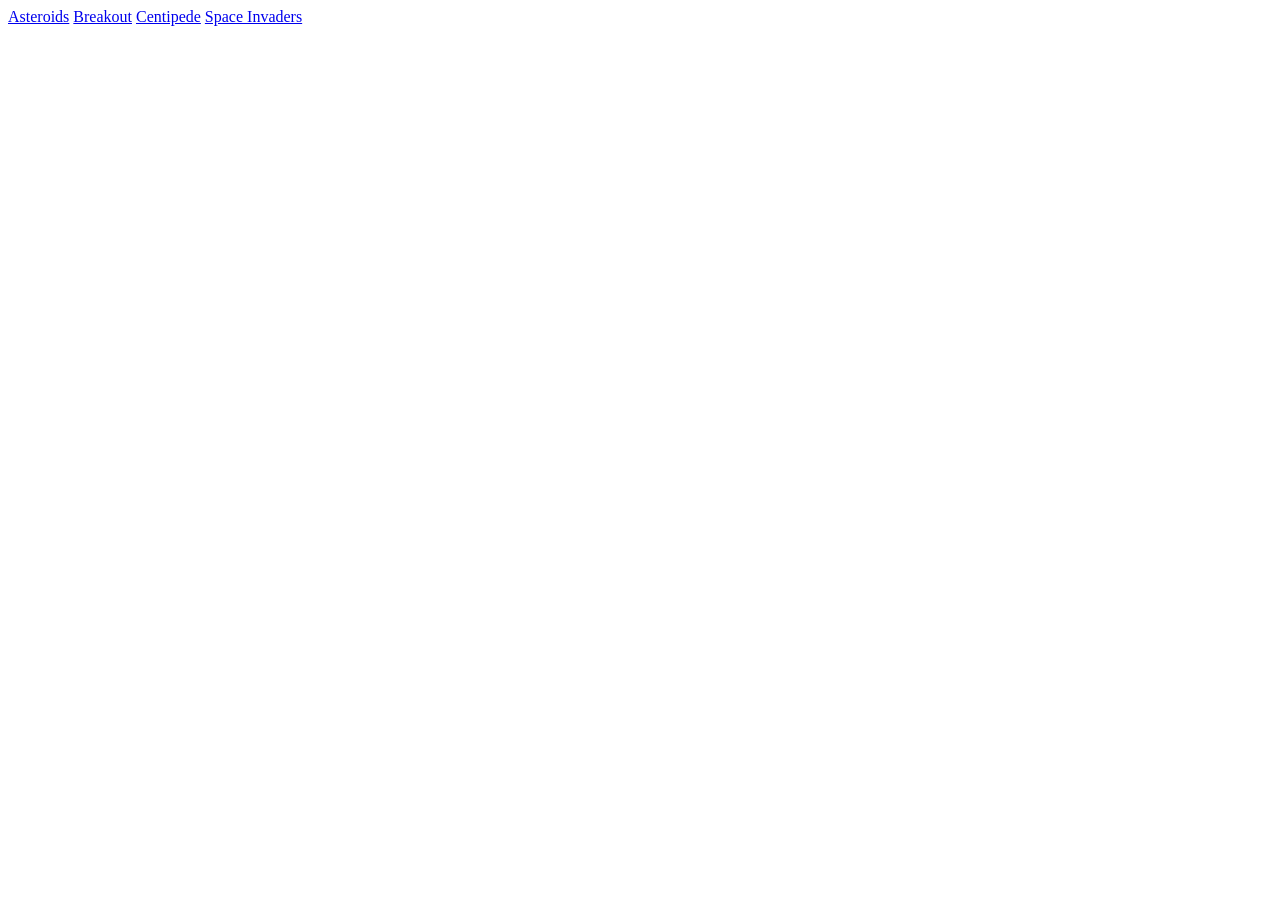
==== index.html @ 8311262d "add games. initialize links" ====
<!DOCTYPE html>
<html lang="en">
  <head>
    <meta charset="UTF-8" />
    <meta name="viewport" content="width=device-width, initial-scale=1.0" />
    <title>Javascript Arcade</title>
  </head>
  <body>
    <a href="/games/asteroids/" target="_blank">Asteroids</a>
    <a href="/games/breakout/" target="_blank">Breakout</a>
    <a href="/games/centipede/" target="_blank">Centipede</a>
    <a href="/games/space-invaders/" target="_blank">Space Invaders</a>
  </body>
</html>
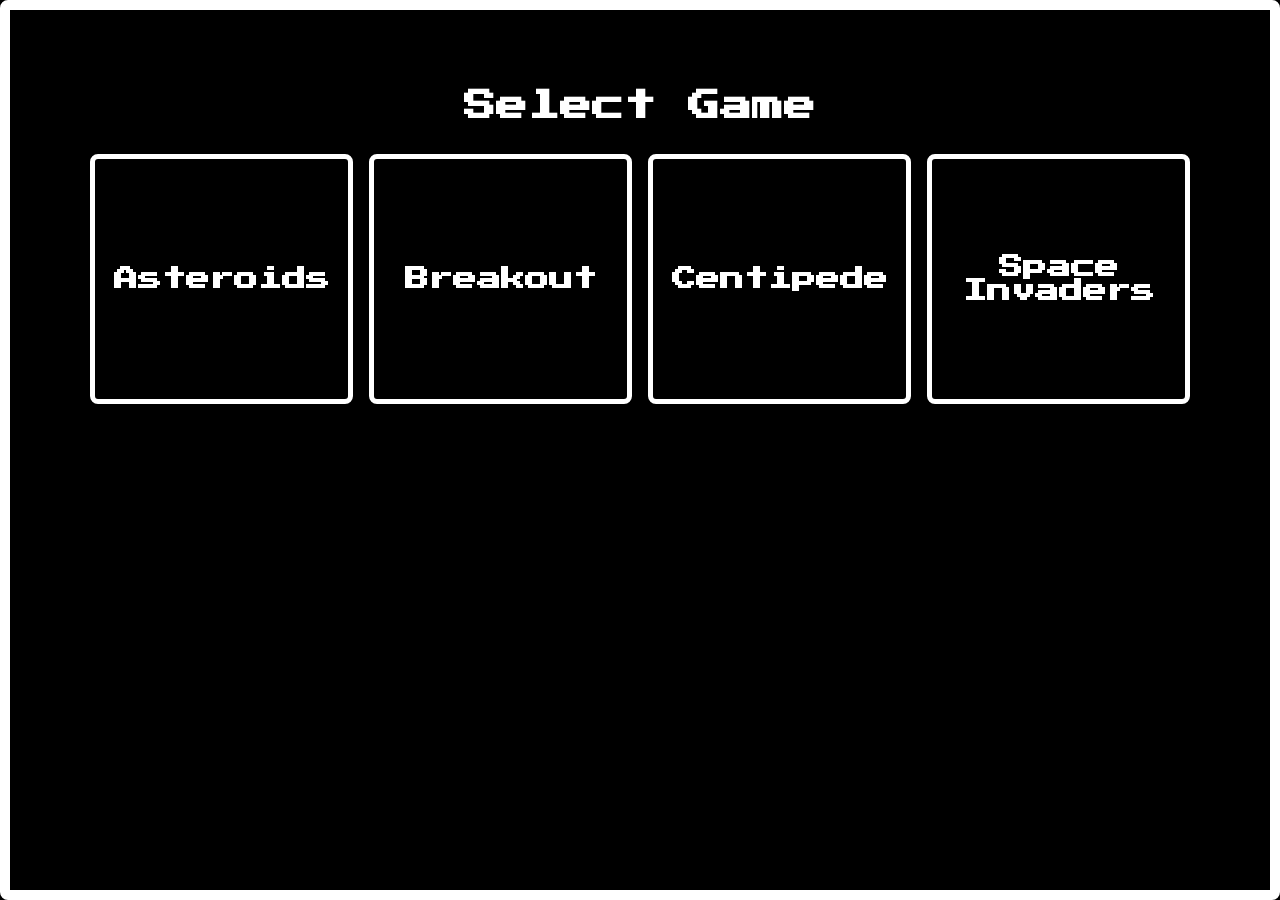
==== commit 50047526: "font, initial stylles and grid layout" ====
--- a/index.html
+++ b/index.html
@@ -4,11 +4,23 @@
     <meta charset="UTF-8" />
     <meta name="viewport" content="width=device-width, initial-scale=1.0" />
     <title>Javascript Arcade</title>
+    <link rel="stylesheet" href="/assets/css/style.css" />
   </head>
   <body>
-    <a href="/games/asteroids/" target="_blank">Asteroids</a>
-    <a href="/games/breakout/" target="_blank">Breakout</a>
-    <a href="/games/centipede/" target="_blank">Centipede</a>
-    <a href="/games/space-invaders/" target="_blank">Space Invaders</a>
+    <h1>Select Game</h1>
+    <div class="flex">
+      <a class="game" href="/games/asteroids/" target="_blank">
+        <h2>Asteroids</h2></a
+      >
+      <a class="game" href="/games/breakout/" target="_blank">
+        <h2>Breakout</h2></a
+      >
+      <a class="game" href="/games/centipede/" target="_blank">
+        <h2>Centipede</h2></a
+      >
+      <a class="game" href="/games/space-invaders/" target="_blank">
+        <h2>Space Invaders</h2>
+      </a>
+    </div>
   </body>
 </html>
--- a/assets/css/style.css
+++ b/assets/css/style.css
@@ -0,0 +1,52 @@
+@import url("https://fonts.googleapis.com/css2?family=Press+Start+2P&display=swap");
+
+:root {
+  --br: 8px;
+}
+
+* {
+  box-sizing: border-box;
+  color: white;
+  font-family: "Press Start 2P", system-ui;
+  margin: 0;
+  padding: 0;
+}
+
+body {
+  background: black;
+  border: 10px solid white;
+  border-radius: var(--br);
+  padding: 5em;
+  height: 100vh;
+}
+
+h1 {
+  font-size: 2em;
+  margin: 0 0 1em;
+  text-align: center;
+}
+
+.flex {
+  display: flex;
+  gap: 1em;
+
+  @media screen and (max-width: 992px) {
+    flex-direction: column;
+  }
+}
+
+.game {
+  align-items: center;
+  border: 5px solid white;
+  border-radius: var(--br);
+  display: flex;
+  flex: 1;
+  justify-content: center;
+  text-align: center;
+  text-decoration: none;
+  height: 250px;
+
+  @media screen and (max-width: 992px) {
+    flex: auto;
+  }
+}
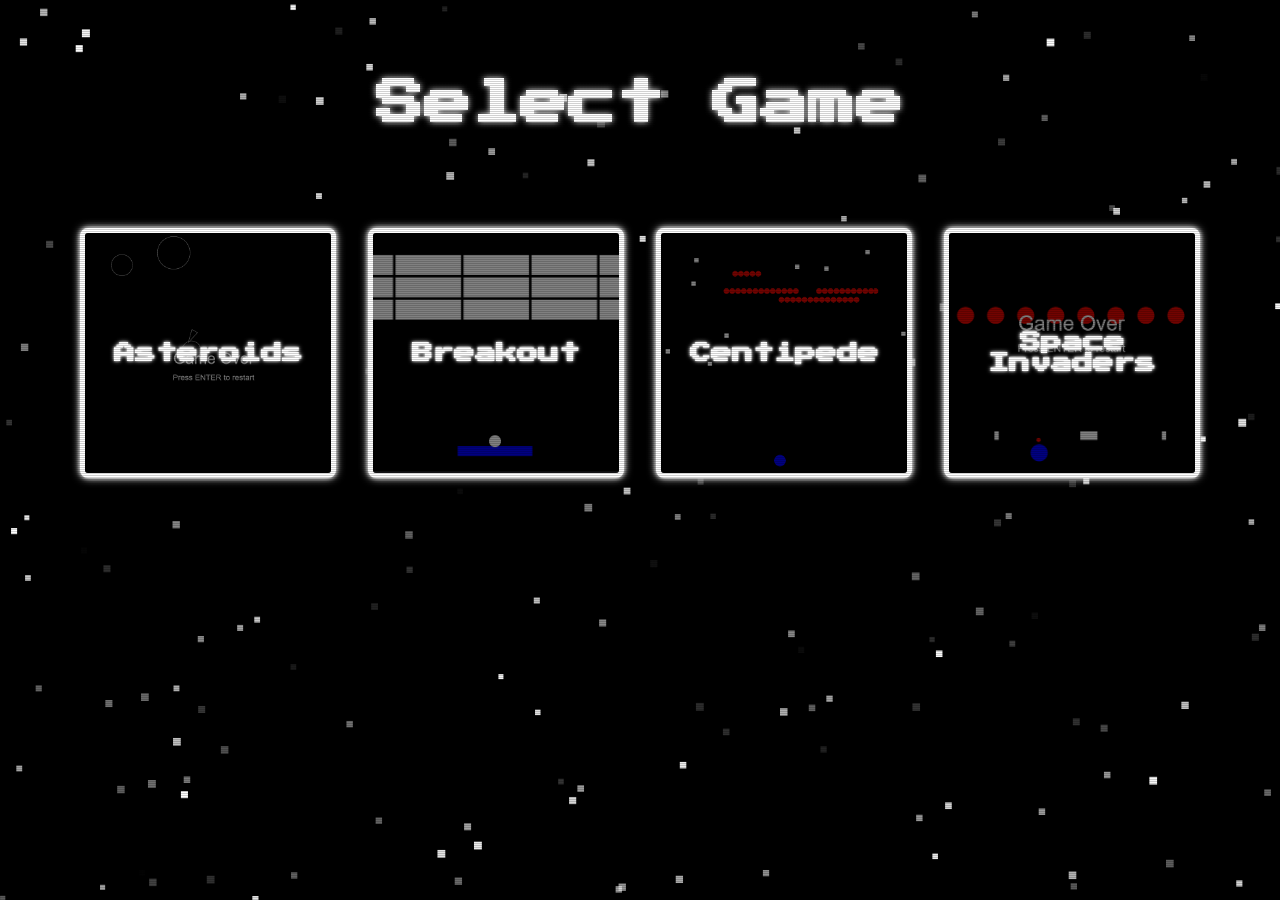
==== commit 5e7bbf9f: "crt and pixel effects. Added thumbnails" ====
--- a/index.html
+++ b/index.html
@@ -4,23 +4,30 @@
     <meta charset="UTF-8" />
     <meta name="viewport" content="width=device-width, initial-scale=1.0" />
     <title>Javascript Arcade</title>
-    <link rel="stylesheet" href="/assets/css/style.css" />
+    <link rel="stylesheet" href="/assets/style.css" />
   </head>
   <body>
+    <canvas id="starfield"></canvas>
     <h1>Select Game</h1>
     <div class="flex">
       <a class="game" href="/games/asteroids/" target="_blank">
+        <img src="/assets/thumbnails/asteroids.png" alt="asteroids" />
         <h2>Asteroids</h2></a
       >
       <a class="game" href="/games/breakout/" target="_blank">
+        <img src="/assets/thumbnails/breakout.png" alt="breakout" />
         <h2>Breakout</h2></a
       >
       <a class="game" href="/games/centipede/" target="_blank">
+        <img src="/assets/thumbnails/centipede.png" alt="centipede" />
         <h2>Centipede</h2></a
       >
       <a class="game" href="/games/space-invaders/" target="_blank">
+        <img src="/assets/thumbnails/space-invaders.png" alt="space-invaders" />
         <h2>Space Invaders</h2>
       </a>
     </div>
+
+    <script src="/assets/starfield.js"></script>
   </body>
 </html>
--- a/assets/style.css
+++ b/assets/style.css
@@ -0,0 +1,170 @@
+@import url("https://fonts.googleapis.com/css2?family=Press+Start+2P&display=swap");
+
+:root {
+  --br: 8px;
+}
+
+* {
+  box-sizing: border-box;
+  font-family: "Press Start 2P", system-ui;
+  margin: 0;
+  padding: 0;
+}
+
+body {
+  background: black;
+  border-radius: var(--br);
+  padding: 5em;
+  min-height: 100vh;
+  border-radius: 12px;
+  animation: crt-flicker 0.12s infinite;
+}
+
+body::after {
+  content: "";
+  position: absolute;
+  inset: 0;
+  pointer-events: none;
+  background: repeating-linear-gradient(
+    to bottom,
+    transparent 0,
+    transparent 1px,
+    rgba(0, 0, 0, 0.18) 1px,
+    rgba(0, 0, 0, 0.18) 2px
+  );
+}
+
+body::before {
+  content: "";
+  position: absolute;
+  inset: 0;
+  pointer-events: none;
+  background: radial-gradient(
+    circle at 50% 50%,
+    rgba(255, 255, 255, 0.02) 0%,
+    transparent 70%
+  );
+  background-size: 3px 3px; /* size of each dot */
+  mix-blend-mode: overlay;
+}
+
+h1 {
+  color: white;
+  font-size: 3em;
+  margin: 0 0 100px;
+  text-align: center;
+  text-shadow: 0 0 6px white;
+}
+
+.flex {
+  display: flex;
+  gap: 2em;
+
+  @media screen and (max-width: 992px) {
+    flex-direction: column;
+  }
+}
+
+.game {
+  align-items: center;
+  background-color: black;
+  border: 5px solid white;
+  border-radius: var(--br);
+  box-shadow: 0 0 4px white, 0 0 8px white;
+  color: white;
+  display: flex;
+  font-size: 14px;
+  flex: 1;
+  justify-content: center;
+  overflow: hidden;
+  position: relative;
+  text-align: center;
+  text-decoration: none;
+  height: 250px;
+  text-shadow: 0 0 2px white, 0 0 4px white;
+  transition: border-color 0.1s, color 0.1s;
+
+  img {
+    height: 100%;
+    object-fit: cover;
+    opacity: 0.5;
+    position: absolute;
+    width: 100%;
+    z-index: 0;
+  }
+
+  h2 {
+    position: relative;
+  }
+
+  @media screen and (max-width: 992px) {
+    flex: auto;
+  }
+}
+
+.game:hover {
+  animation: rainbowCycle 0.25s linear infinite;
+  transition: all ease 0.5s;
+}
+
+#starfield {
+  position: fixed;
+  top: 0;
+  left: 0;
+  width: 100vw;
+  height: 100vh;
+  z-index: -1;
+}
+
+@keyframes crt-flicker {
+  0%,
+  100% {
+    opacity: 1;
+  }
+  48% {
+    opacity: 0.97;
+  }
+  49% {
+    opacity: 0.94;
+  }
+  50% {
+    opacity: 0.9;
+  }
+  51% {
+    opacity: 0.94;
+  }
+  52% {
+    opacity: 0.97;
+  }
+}
+
+@keyframes rainbowCycle {
+  0% {
+    color: #ff0000;
+    border-color: #ff0000;
+  }
+  16% {
+    color: #ff7f00;
+    border-color: #ff7f00;
+  }
+  33% {
+    color: #ffff00;
+    border-color: #ffff00;
+  }
+  50% {
+    color: #00ff00;
+    border-color: #00ff00;
+  }
+  66% {
+    color: #0000ff;
+    border-color: #0000ff;
+  }
+  83% {
+    color: #4b0082;
+    border-color: #4b0082;
+  }
+  100% {
+    color: #9400d3;
+    border-color: #9400d3;
+  }
+}
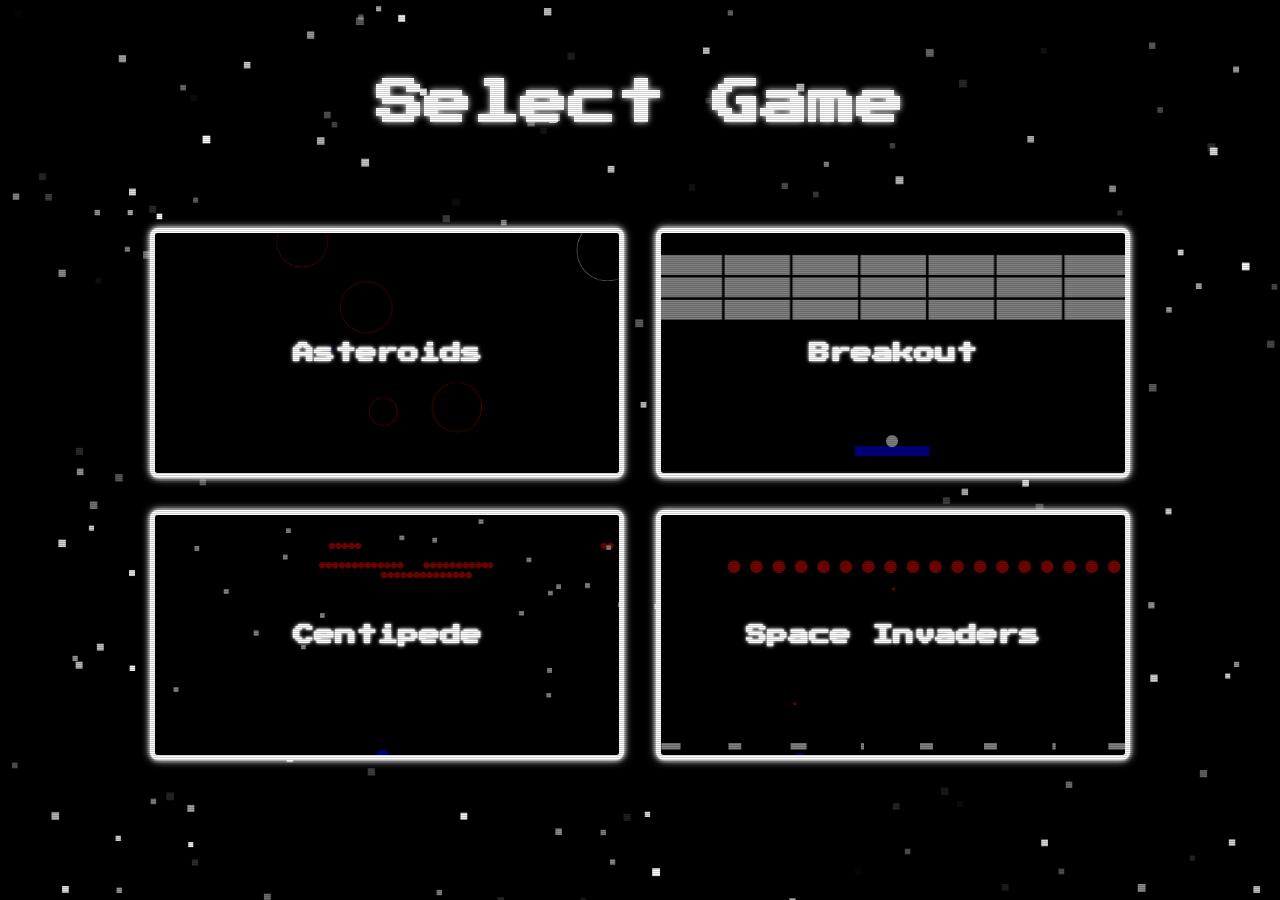
==== commit 1cb31d6e: "switched from flex to grid. swapped some thumbnails" ====
--- a/index.html
+++ b/index.html
@@ -9,7 +9,7 @@
   <body>
     <canvas id="starfield"></canvas>
     <h1>Select Game</h1>
-    <div class="flex">
+    <div class="grid">
       <a class="game" href="/games/asteroids/" target="_blank">
         <img src="/assets/thumbnails/asteroids.png" alt="asteroids" />
         <h2>Asteroids</h2></a
--- a/assets/style.css
+++ b/assets/style.css
@@ -56,12 +56,15 @@
   text-shadow: 0 0 6px white;
 }
 
-.flex {
-  display: flex;
+.grid {
+  display: grid;
+  grid-template-columns: repeat(2, 1fr);
   gap: 2em;
+  margin: 0 auto;
+  max-width: 980px;
 
-  @media screen and (max-width: 992px) {
-    flex-direction: column;
+  @media screen and (max-width: 768px) {
+    grid-template-columns: repeat(1, 1fr);
   }
 }
 
